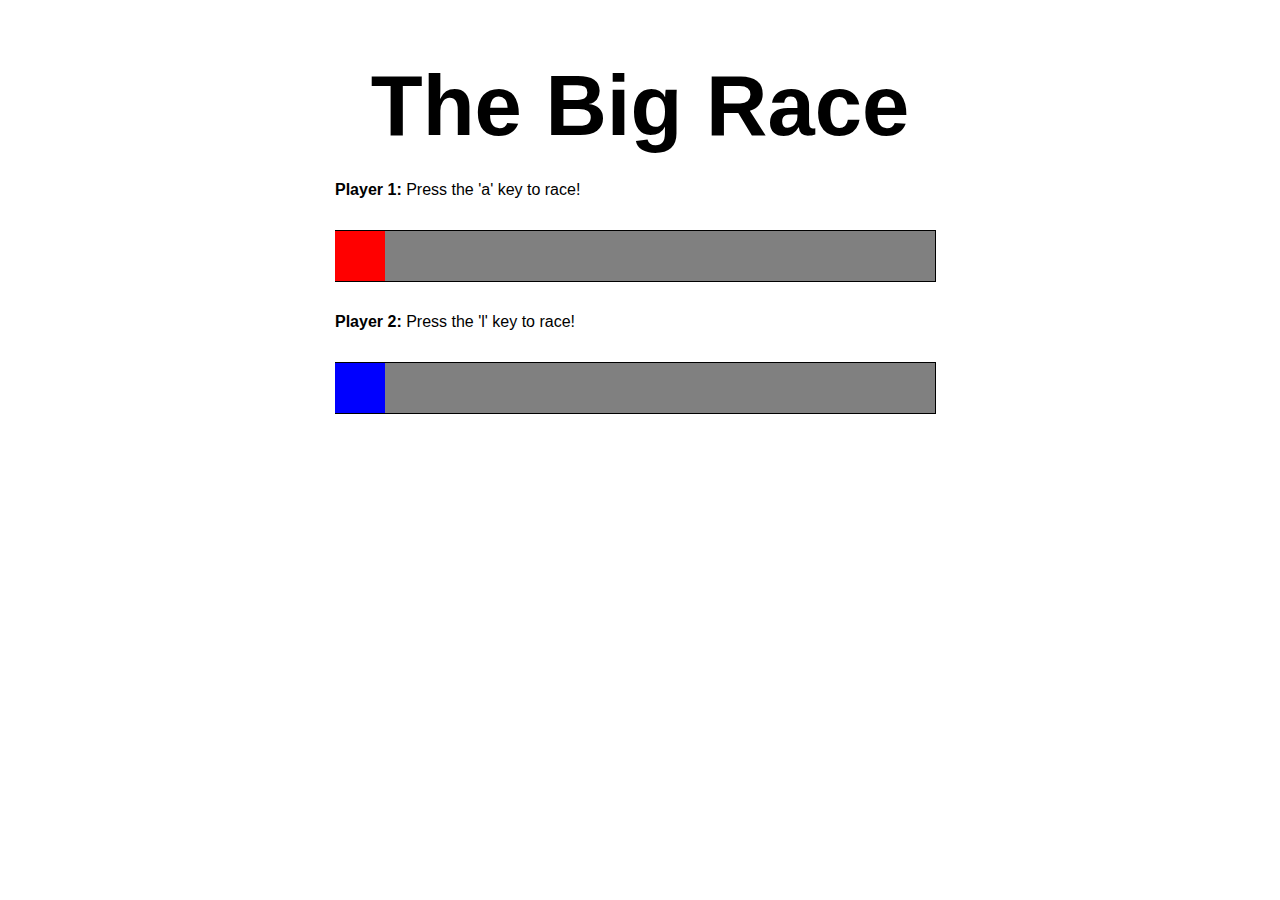
==== index.html @ 1104ea3a "a few more html and css changes" ====
<!--racing game-->

<!DOCTYPE html>
<html lang="en">
<head>
	<meta charset="UTF-8">
	<link rel="stylesheet" type="text/css" href="css/racing.css">
	<script src="https://ajax.googleapis.com/ajax/libs/jquery/2.1.3/jquery.min.js"></script>
	<script type='text/javascript' src='js/racing.js'></script>
	<title>The Big Race</title>
</head>
<body>
	<div class="wrapper">

		<header>
			<h1>The Big Race</h1>
		</header>

		<div class="player1">
			<p><strong>Player 1:</strong> Press the 'a' key to race!</p>
			<div class="road active1"></div>
			<div class='road'></div>
			<div class='road'></div> 
			<div class='road'></div>
			<div class='road'></div> 
			<div class='road'></div>
			<div class='road'></div> 
			<div class='road'></div>
			<div class='road'></div> 
			<div class='road'></div>
			<div class='road'></div> 
			<div class='road'></div>
		</div>

		<div class="player2">
			<p><strong>Player 2:</strong> Press the 'l' key to race!</p>
			<div class="road active2"></div>
			<div class='road'></div>
			<div class='road'></div> 
			<div class='road'></div>
			<div class='road'></div> 
			<div class='road'></div>
			<div class='road'></div> 
			<div class='road'></div>
			<div class='road'></div> 
			<div class='road'></div>
			<div class='road'></div> 
			<div class='road'></div>
		</div>

	</div>
</body>
</html>
---- css/racing.css ----
body {
	font-family: sans-serif;
}

.wrapper {
	width: 610px;
	margin: 0 auto;
}

h1 {
	text-align: center;
	font-size: 85px;
	margin-bottom: 10px;
}

div.player1, div.player2 {
	float: left;
	clear: left;
}

.road {
	width: 50px;
	height: 50px;
	border-top: 1px solid black;
	border-bottom: 1px solid black;
	background-color: grey;
	float: left;
	margin-top: 15px;
	margin-bottom: 15px;
}

.road:first-child {
	border-left: 1px solid black;
}

.road:last-child {
	border-right: 1px solid black;
}

.active1 {
	background-color: red;
}

.active2 {
	background-color: blue;
}
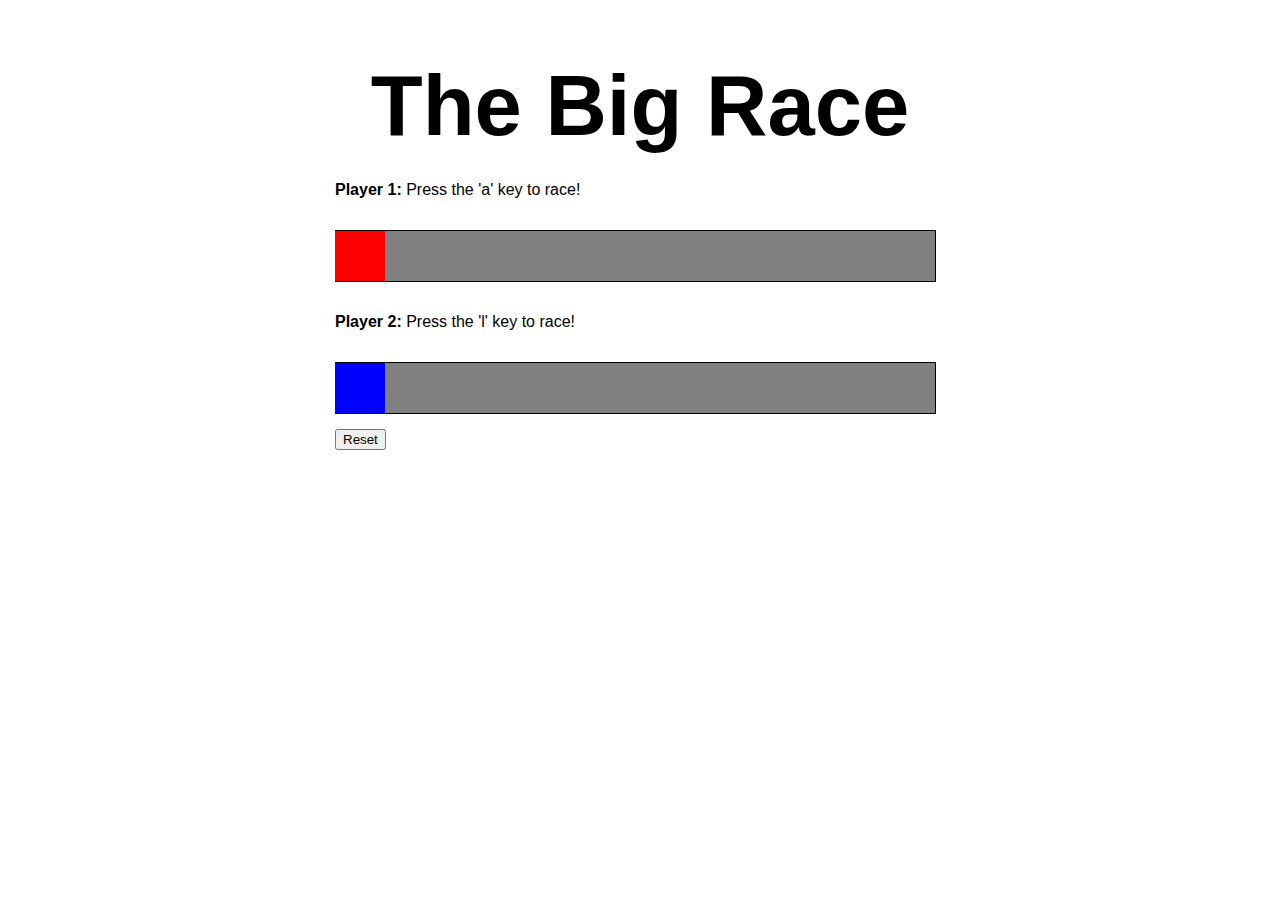
==== commit d63cfe7f: "figured out the reset button" ====
--- a/index.html
+++ b/index.html
@@ -47,7 +47,8 @@
 			<div class='road'></div> 
 			<div class='road'></div>
 		</div>
-
+	
+		<button class="reset">Reset</button>
 	</div>
 </body>
 </html>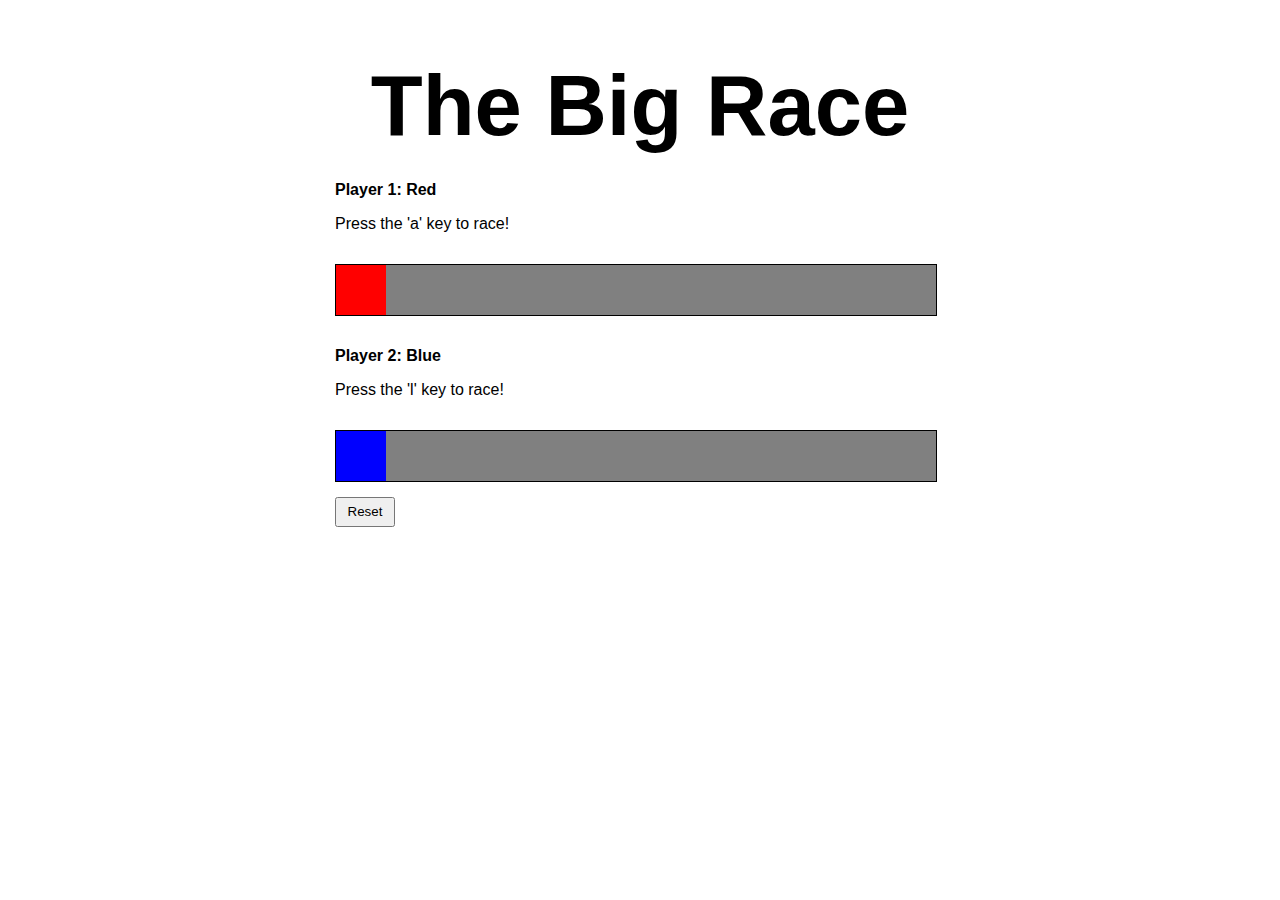
==== commit 094eb57b: "added a name prompt" ====
--- a/index.html
+++ b/index.html
@@ -17,7 +17,8 @@
 		</header>
 
 		<div class="player1">
-			<p><strong>Player 1:</strong> Press the 'a' key to race!</p>
+			<p><strong>Player 1: <span id="name1">Red</span></strong> </p>
+			<p>Press the 'a' key to race!</p>
 			<div class="road active1"></div>
 			<div class='road'></div>
 			<div class='road'></div> 
@@ -33,7 +34,7 @@
 		</div>
 
 		<div class="player2">
-			<p><strong>Player 2:</strong> Press the 'l' key to race!</p>
+			<p><strong>Player 2: <span id="name2">Blue</span></strong></p> <p>Press the 'l' key to race!</p>
 			<div class="road active2"></div>
 			<div class='road'></div>
 			<div class='road'></div> 
--- a/css/racing.css
+++ b/css/racing.css
@@ -29,11 +29,11 @@
 	margin-bottom: 15px;
 }
 
-.road:first-child {
+.player1 div:nth-child(3), .player2 div:nth-child(3) {
 	border-left: 1px solid black;
 }
 
-.road:last-child {
+.player1 div:nth-child(14), .player2 div:nth-child(14) {
 	border-right: 1px solid black;
 }
 
@@ -43,4 +43,15 @@
 
 .active2 {
 	background-color: blue;
+}
+
+.message {
+	font-weight: bold;
+}
+
+.reset {
+	width: 60px;
+	height: 30px;
+	padding: 5px;
+	text-align: center;
 }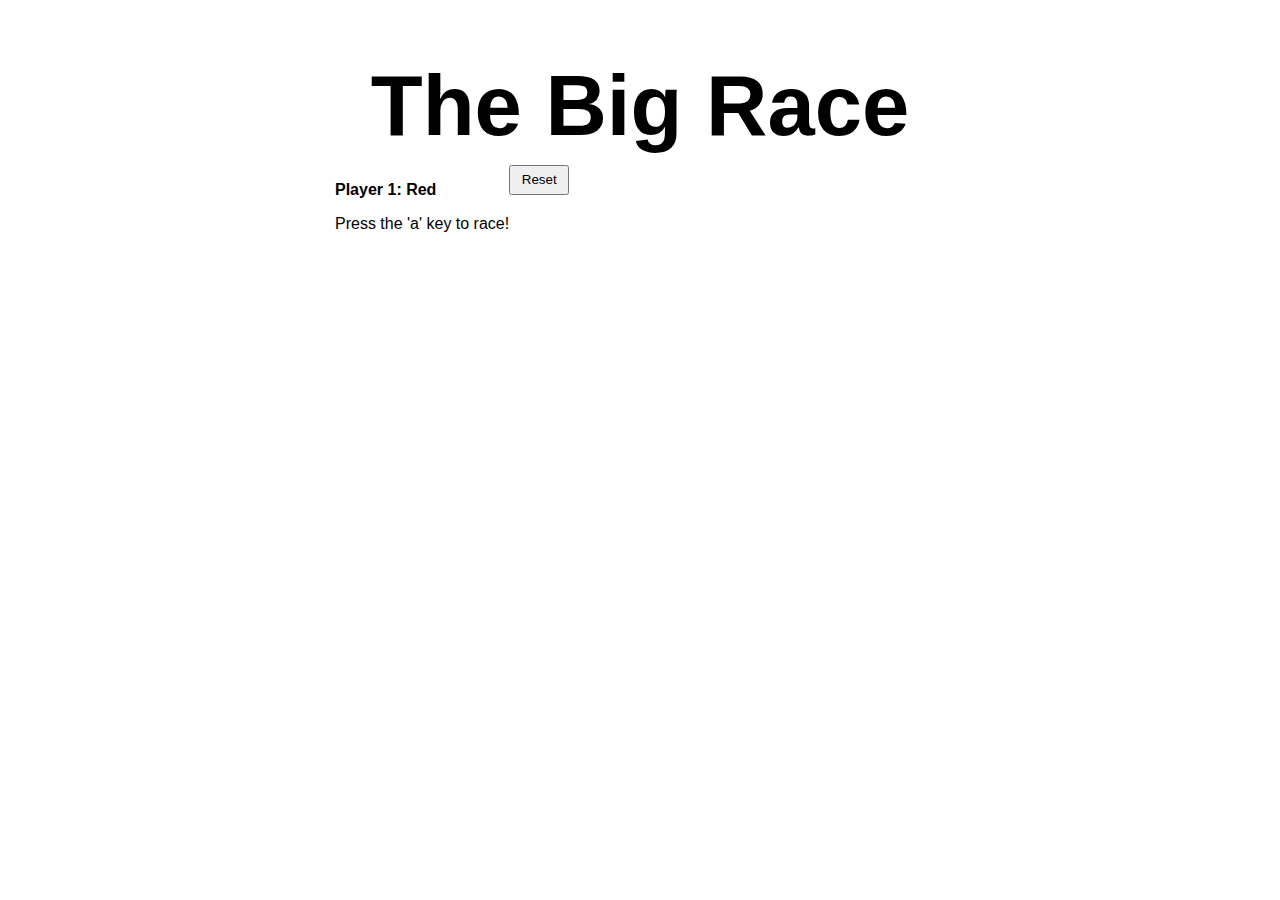
==== commit 84d7d4fa: "dammit OOP mess" ====
--- a/index.html
+++ b/index.html
@@ -6,7 +6,7 @@
 	<meta charset="UTF-8">
 	<link rel="stylesheet" type="text/css" href="css/racing.css">
 	<script src="https://ajax.googleapis.com/ajax/libs/jquery/2.1.3/jquery.min.js"></script>
-	<script type='text/javascript' src='js/racing.js'></script>
+	<script type='text/javascript' src='js/app.js'></script>
 	<title>The Big Race</title>
 </head>
 <body>
@@ -15,39 +15,18 @@
 		<header>
 			<h1>The Big Race</h1>
 		</header>
+		
+		<!-- <div>
+			<button class="start">Start!</button>
+		</div> -->
 
 		<div class="player1">
 			<p><strong>Player 1: <span id="name1">Red</span></strong> </p>
 			<p>Press the 'a' key to race!</p>
-			<div class="road active1"></div>
-			<div class='road'></div>
-			<div class='road'></div> 
-			<div class='road'></div>
-			<div class='road'></div> 
-			<div class='road'></div>
-			<div class='road'></div> 
-			<div class='road'></div>
-			<div class='road'></div> 
-			<div class='road'></div>
-			<div class='road'></div> 
-			<div class='road'></div>
+
 		</div>
 
-		<div class="player2">
-			<p><strong>Player 2: <span id="name2">Blue</span></strong></p> <p>Press the 'l' key to race!</p>
-			<div class="road active2"></div>
-			<div class='road'></div>
-			<div class='road'></div> 
-			<div class='road'></div>
-			<div class='road'></div> 
-			<div class='road'></div>
-			<div class='road'></div> 
-			<div class='road'></div>
-			<div class='road'></div> 
-			<div class='road'></div>
-			<div class='road'></div> 
-			<div class='road'></div>
-		</div>
+
 	
 		<button class="reset">Reset</button>
 	</div>
--- a/css/racing.css
+++ b/css/racing.css
@@ -49,7 +49,7 @@
 	font-weight: bold;
 }
 
-.reset {
+button {
 	width: 60px;
 	height: 30px;
 	padding: 5px;
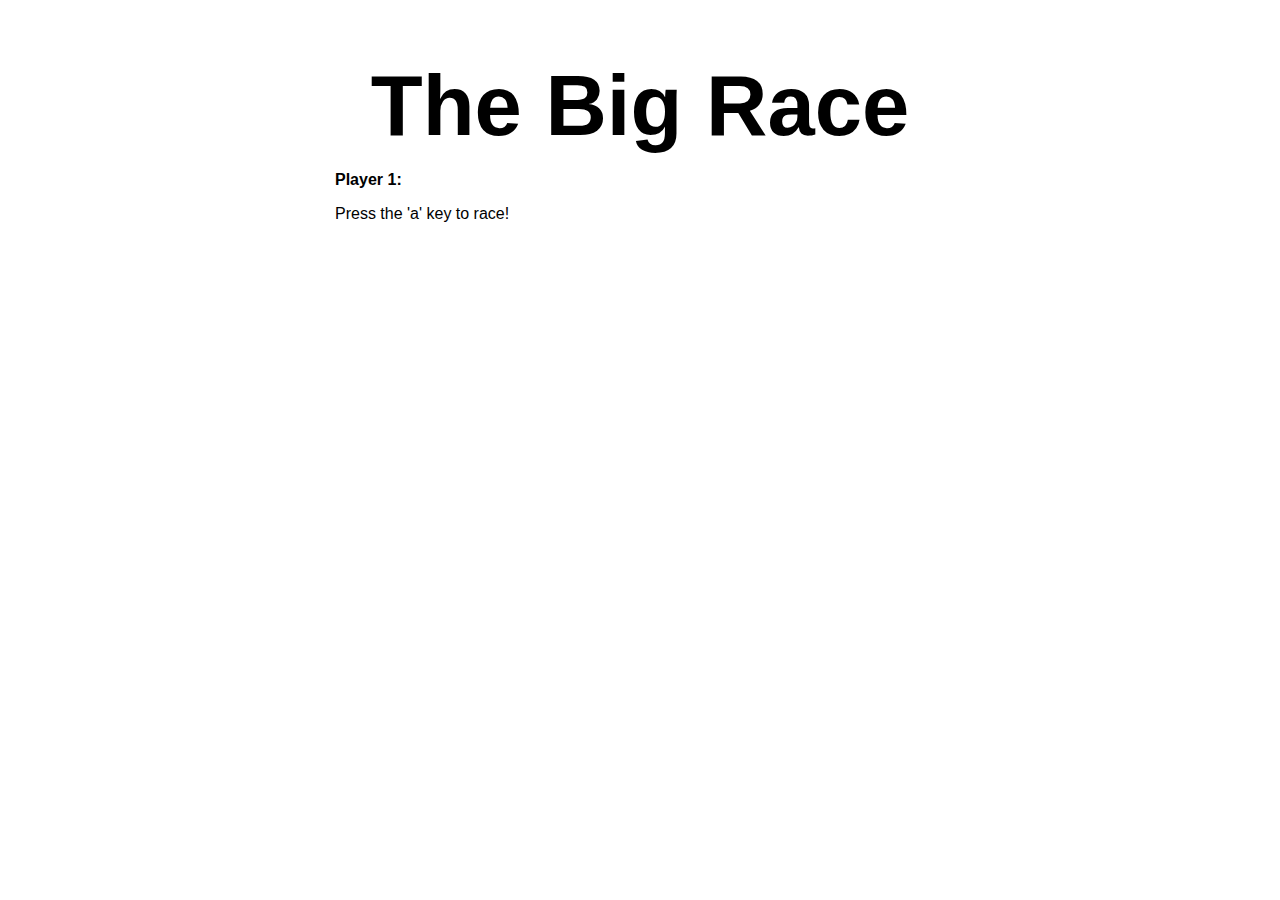
==== commit 9063da06: "omg it moooovvvveeees" ====
--- a/index.html
+++ b/index.html
@@ -20,15 +20,22 @@
 			<button class="start">Start!</button>
 		</div> -->
 
-		<div class="player1">
-			<p><strong>Player 1: <span id="name1">Red</span></strong> </p>
+		<div class="road1">
+			<!-- <input type="color" id="color-picker"> -->
+			<p><strong>Player 1: <span id="name1"></span></strong> </p>
 			<p>Press the 'a' key to race!</p>
-
+			<div class="road-placeholder">
+			</div>
 		</div>
 
-
+		<!-- <div class="player1">
+			<p><strong>Player 2: <span id="name2">Blue</span></strong> </p>
+			<p>Press the 'l' key to race!</p>
+			<div class="road-placeholder">
+			</div>
+		</div> -->
 	
-		<button class="reset">Reset</button>
+		<!-- <button class="reset">Reset</button> -->
 	</div>
 </body>
 </html>--- a/css/racing.css
+++ b/css/racing.css
@@ -29,13 +29,13 @@
 	margin-bottom: 15px;
 }
 
-.player1 div:nth-child(3), .player2 div:nth-child(3) {
+/*.player1 div:nth-child(3), .player2 div:nth-child(3) {
 	border-left: 1px solid black;
 }
 
 .player1 div:nth-child(14), .player2 div:nth-child(14) {
 	border-right: 1px solid black;
-}
+}*/
 
 .active1 {
 	background-color: red;
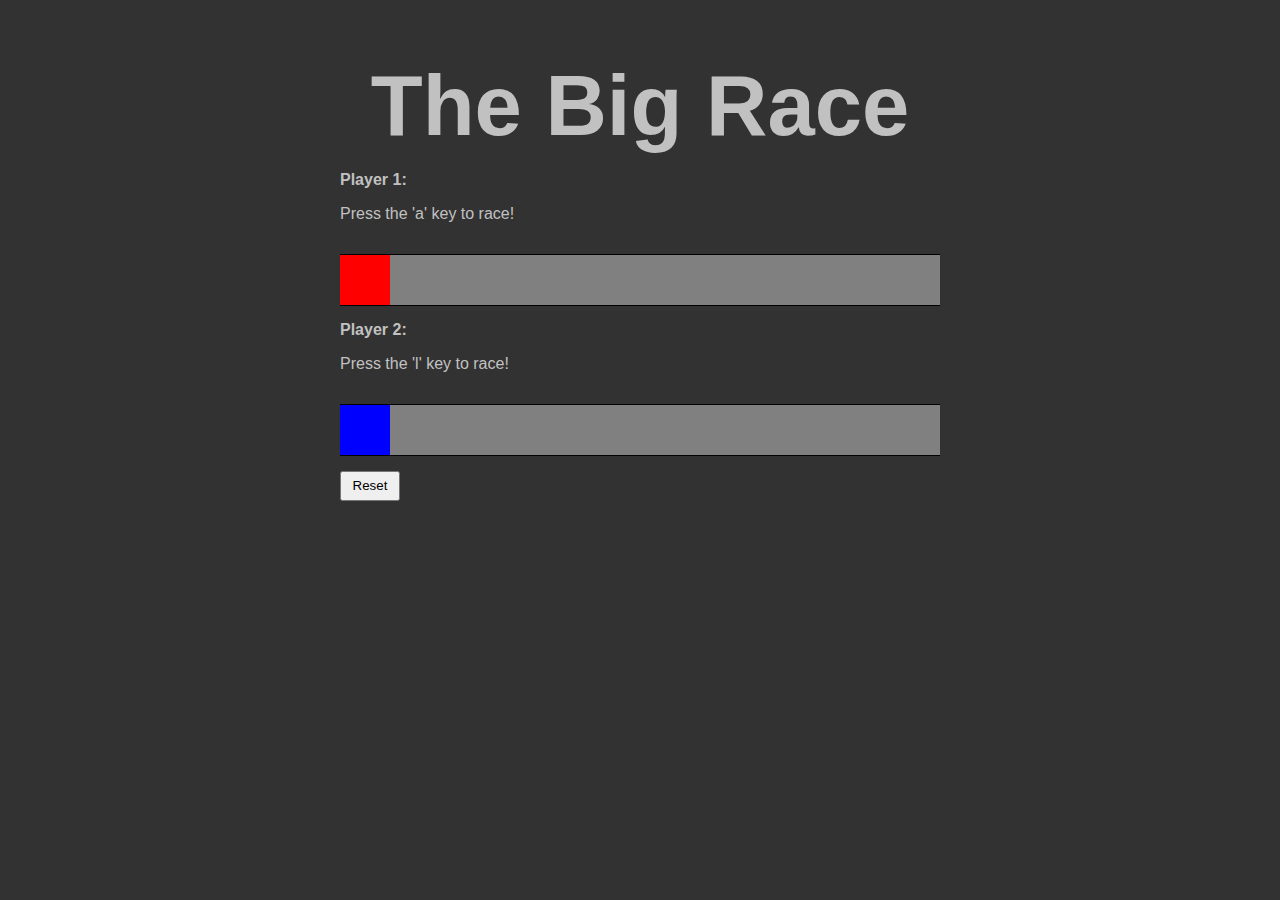
==== commit 78198a7c: "so broken" ====
--- a/index.html
+++ b/index.html
@@ -24,18 +24,43 @@
 			<!-- <input type="color" id="color-picker"> -->
 			<p><strong>Player 1: <span id="name1"></span></strong> </p>
 			<p>Press the 'a' key to race!</p>
-			<div class="road-placeholder">
+			<div class="road-placeholder1">
+				<div class="road active1"></div>
+				<div class="road"></div>
+				<div class="road"></div>
+				<div class="road"></div>
+				<div class="road"></div>
+				<div class="road"></div>
+				<div class="road"></div>
+				<div class="road"></div>
+				<div class="road"></div>
+				<div class="road"></div>
+				<div class="road"></div>
+				<div class="road"></div>
 			</div>
 		</div>
 
-		<!-- <div class="player1">
-			<p><strong>Player 2: <span id="name2">Blue</span></strong> </p>
+		<div class="road2">
+			<p><strong>Player 2: <span id="name2"></span></strong> </p>
 			<p>Press the 'l' key to race!</p>
-			<div class="road-placeholder">
+			<div class="road-placeholder2">
+				<div class="road active2"></div>
+				<div class="road"></div>
+				<div class="road"></div>
+				<div class="road"></div>
+				<div class="road"></div>
+				<div class="road"></div>
+				<div class="road"></div>
+				<div class="road"></div>
+				<div class="road"></div>
+				<div class="road"></div>
+				<div class="road"></div>
+				<div class="road"></div>				
 			</div>
-		</div> -->
-	
-		<!-- <button class="reset">Reset</button> -->
+		</div>
+
+	<button class="reset">Reset</button> 
+
 	</div>
 </body>
 </html>--- a/css/racing.css
+++ b/css/racing.css
@@ -1,9 +1,11 @@
 body {
 	font-family: sans-serif;
+	background-color: #323232;
+	color: #c1c1c1;
 }
 
 .wrapper {
-	width: 610px;
+	width: 600px;
 	margin: 0 auto;
 }
 
